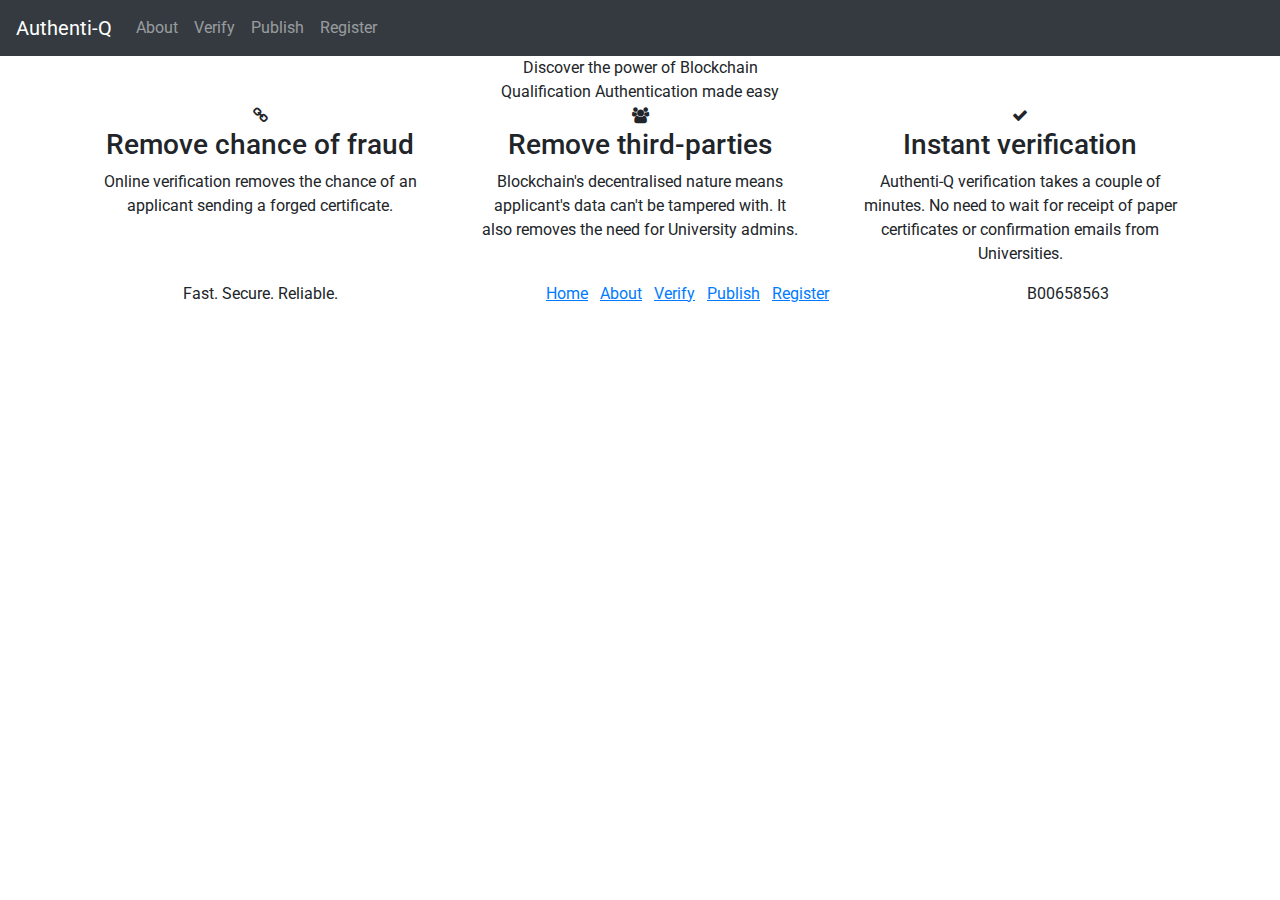
==== src/main/resources/Templates/index.html @ 4428fe18 "added root to path for linux server" ====
<!DOCTYPE html>
<html xmlns:th="http://www.thymeleaf.org">


<head>

    <meta charset="UTF-8"/>
    <meta name="viewport" content="width=device-width, initial-scale=1"/>

    <title>Authenti-Q</title>

    <!-- Latest compiled and minified CSS -->
    <link rel="stylesheet" href="https://maxcdn.bootstrapcdn.com/bootstrap/4.0.0/css/bootstrap.min.css"/>

    <!-- jQuery library -->
    <script src="https://ajax.googleapis.com/ajax/libs/jquery/3.3.1/jquery.min.js"></script>

    <!-- Popper JS -->
    <script src="https://cdnjs.cloudflare.com/ajax/libs/popper.js/1.12.9/umd/popper.min.js"></script>

    <!-- Latest compiled JavaScript -->
    <script src="https://maxcdn.bootstrapcdn.com/bootstrap/4.0.0/js/bootstrap.min.js"></script>

    <link href="css/bootstrap.min.css" rel="stylesheet"/>
    <link href="https://maxcdn.bootstrapcdn.com/font-awesome/4.6.3/css/font-awesome.min.css" rel="stylesheet"/>
    <link href="css/style.css" rel="stylesheet"/>
    <link href="https://fonts.googleapis.com/css?family=Dosis:200,300,400,500,600,700" rel="stylesheet"/>
    <link href="https://fonts.googleapis.com/css?family=Roboto:200,300,400,500,600,700" rel="stylesheet"/>



</head>

<body>

<header class="item header margin-top-0">
    <div class="wrapper">
        <nav class="navbar navbar-expand-sm bg-dark navbar-dark navbar-fixed-top">
            <!-- logo -->
            <a class="navbar-brand" href="/">Authenti-Q</a>

            <!-- Links -->
            <ul class="navbar-nav mr-auto">
                <li class="nav-item">
                    <a class="nav-link" href="aboutUs">About</a>
                </li>
                <li class="nav-item">
                    <a class="nav-link" href="verification">Verify</a>
                </li>
                <li class="nav-item">
                    <a class="nav-link" href="publish">Publish</a>
                </li>
                <li class="nav-item">
                    <a class="nav-link" href="" data-toggle="modal" data-target="#myModal">Register</a>
                </li>
            </ul>
            <ul class="nav navbar-nav">
                <li class="nav-item">
                    <a class="glyphicon glyphicon-cog" id="adminNavItem" href="administration"></a>
                </li>
            </ul>
        </nav>
        <div class="container">
            <div class="row">
                <div class="col-md-12 text-center">
                    <div class="text-homeimage">
                        <div class="maintext-image" data-scrollreveal="enter top over 1.5s after 0.1s">
                            Discover the power of Blockchain
                        </div>
                        <div class="subtext-image" data-scrollreveal="enter bottom over 1.7s after 0.3s">
                            Qualification Authentication made easy
                        </div>
                    </div>
                </div>
            </div>
        </div>
    </div>
</header>


<!-- STEPS =============================-->
<div class="item content">
    <div class="container toparea">
        <div class="row text-center">
            <div class="col-md-4">
                <div class="col editContent">
                    <span class="numberstep"><i class="fa fa-link"></i></span>
                    <h3 class="numbertext">Remove chance of fraud</h3>
                    <p>
                        Online verification removes the chance of an applicant sending a forged certificate.
                    </p>
                </div>
                <!-- /.col-md-4 -->
            </div>
            <!-- /.col-md-4 col -->
            <div class="col-md-4 editContent">
                <div class="col">
                    <span class="numberstep"><i class="fa fa-users"></i></span>
                    <h3 class="numbertext">Remove third-parties</h3>
                    <p>
                        Blockchain's decentralised nature means applicant's data can't be tampered with. It also removes the need for University admins.
                    </p>
                </div>
                <!-- /.col -->
            </div>
            <!-- /.col-md-4 col -->
            <div class="col-md-4 editContent">
                <div class="col">
                    <span class="numberstep"><i class="fa fa-check"></i></span>
                    <h3 class="numbertext">Instant verification</h3>
                    <p>
                        Authenti-Q verification takes a couple of minutes. No need to wait for receipt of paper certificates or confirmation emails from Universities.
                    </p>
                </div>
            </div>
        </div>
    </div>
</div>








<!-- SCRIPTS =============================-->
<script src="js/jquery-.js"></script>
<script src="js/bootstrap.min.js"></script>
<script src="js/anim.js"></script>
<script src="js/registrationFormHandler.js"></script>




<div class="modal fade" id="myModal" tabindex="-1" role="dialog" aria-labelledby="exampleModalLabel" aria-hidden="true">
    <div class="modal-dialog" role="document">
        <div class="modal-content">
            <div class="modal-header">
                <h3 class="modal-title" id="exampleModalLabel">Register</h3>
                <button type="button" class="close" data-dismiss="modal" aria-label="Close">
                    <span aria-hidden="true">&times;</span>
                </button>
            </div>
            <div class="modal-body">
                <p>
                    Please enter valid Credentials below
                </p>

                <form role="form" id="emailForm" action="#" th:action="@{/emailSubmission}" th:object="${producer}" method="post">
                    <div class="form-group">


                        <p>
                            <label for="emailID"><span class="glyphicon glyphicon-envelope"></span> Email</label>
                            <input type="email" class="form-control" id="emailID" th:field="*{email}" placeholder="Enter email"/></p>
                        <p>
                            <label for="uniID"><span class="glyphicon glyphicon-book"></span> Producer Name</label>
                            <input type="text" class="form-control" id="uniID"  th:field="*{producerName}" placeholder="Enter Producer Name"/></p>
                        <p>
                            <label for="adminID"><span class="glyphicon glyphicon-user"></span> Wallet Password</label>
                            <input type="text" class="form-control" id="adminID"  th:field="*{password}" placeholder="Enter a Wallet password"/></p>

                    </div>
                    <button type="button" id="submitButton" class="btn btn-default btn-success btn-block" data-dismiss="modal" ><span class="glyphicon glyphicon-check"></span> Register</button>
                </form>
            </div>
        </div>
    </div>
</div>

<!-- Bootstrap Modal -->
<div class="modal fade" id="SuccessModal" role="dialog">
    <div class="modal-dialog">

        <!-- Bootstrap Modal content-->
        <div class="modal-content">
            <div class="modal-header">
                <h4 id="title" class="modal-title">Success</h4>
                <button type="button" class="close" data-dismiss="modal">&times;</button>
            </div>
            <div class="modal-body">
                <p id="status"></p>
                <p th:text=" 'We need to investigate the authenticity of your registration'"/>
                <p th:text=" 'You will recieve an email regarding the success of your registration as soon as possible.'"/>
            </div>
            <div class="modal-footer">
                <button type="button" class="btn btn-default" data-dismiss="modal">Close</button>
            </div>
        </div>
    </div>
</div>

<div class="modal fade" id="ErrorModal" role="dialog">
    <div class="modal-dialog">

        <!-- Bootstrap Modal content-->
        <div class="modal-content">
            <div class="modal-header">
                <h4 id="errortitle" class="modal-title">Error</h4>
                <button type="button" class="close" data-dismiss="modal">&times;</button>
            </div>
            <div class="modal-body">
                <p id="errorstatus"></p>
                <p th:text=" 'This University has already been registered'"/>
            </div>
            <div class="modal-footer">
                <button type="button" class="btn btn-default" data-dismiss="modal">Close</button>
            </div>
        </div>
    </div>
</div>


</body>

<footer>
    <!-- FOOTER =============================-->
    <div class="footer text-center">
        <div class="container">
            <div class="row">
                <p class="col-md-4 footernote">
                    Fast. Secure. Reliable.
                </p>
                <ul class = "col-md-5 list-inline">
                    <li class="list-inline-item"><a href="/home"><u>Home</u></a> </li>
                    <li class="list-inline-item"><a href="/aboutUs"><u>About</u></a></li>
                    <li class="list-inline-item"><a href="/verification"><u>Verify</u></a></li>
                    <li class="list-inline-item"><a href="/publish"><u>Publish</u></a></li>
                    <li class="list-inline-item"><a href="#" data-toggle="modal" data-target="#myModal"><u>Register</u></a></li>

                </ul>
                <p class="col-md-3">
                    B00658563
                </p>
            </div>
        </div>
    </div>


</footer>

</html>
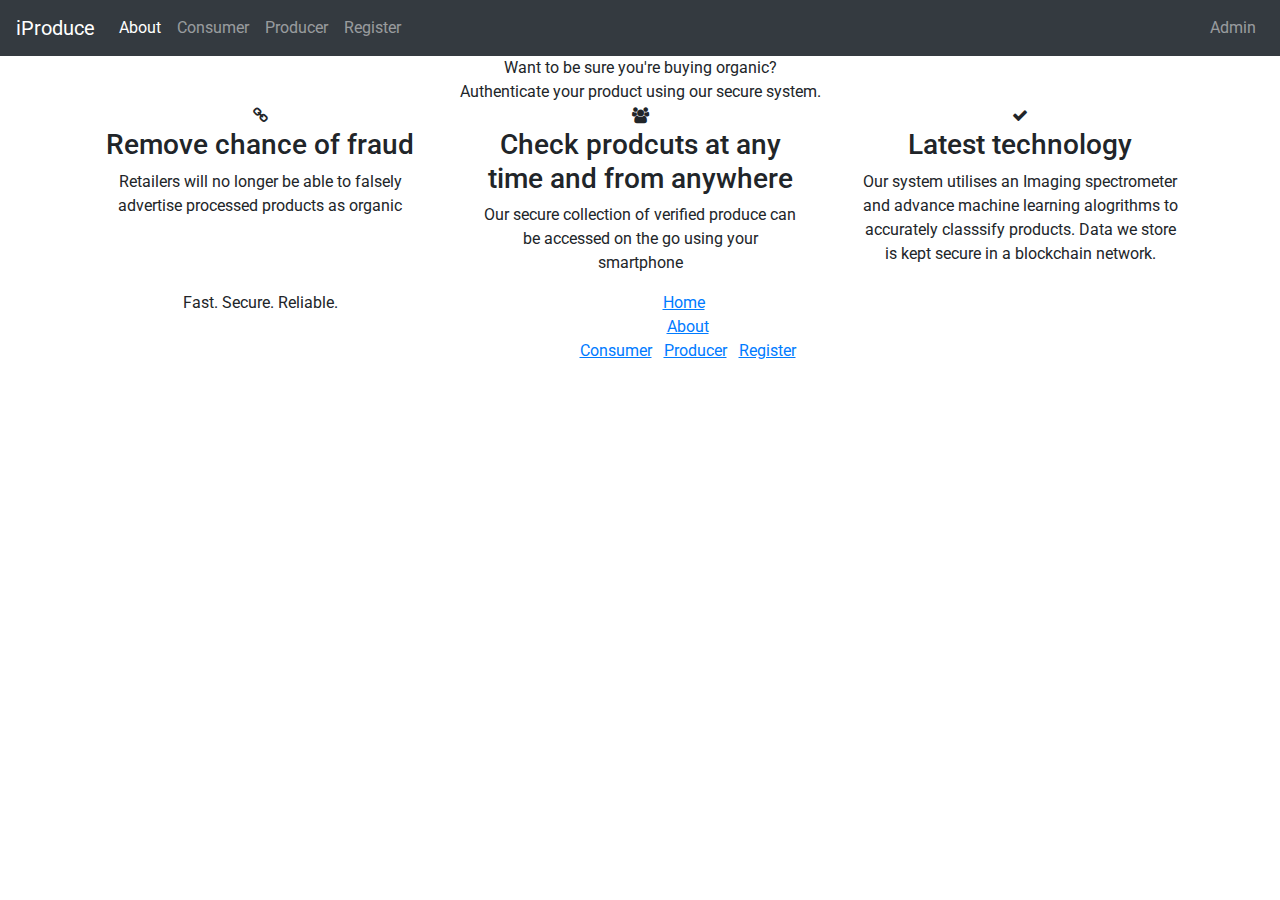
==== commit 1bd5d983: "Ready to create jar" ====
--- a/src/main/resources/Templates/index.html
+++ b/src/main/resources/Templates/index.html
@@ -37,18 +37,18 @@
     <div class="wrapper">
         <nav class="navbar navbar-expand-sm bg-dark navbar-dark navbar-fixed-top">
             <!-- logo -->
-            <a class="navbar-brand" href="/">Authenti-Q</a>
+            <a class="navbar-brand" href="/">iProduce</a>
 
             <!-- Links -->
             <ul class="navbar-nav mr-auto">
-                <li class="nav-item">
+                <li class="nav-item; active">
                     <a class="nav-link" href="aboutUs">About</a>
                 </li>
                 <li class="nav-item">
-                    <a class="nav-link" href="verification">Verify</a>
-                </li>
-                <li class="nav-item">
-                    <a class="nav-link" href="publish">Publish</a>
+                    <a class="nav-link" href="verification">Consumer</a>
+                </li>
+                <li class="nav-item">
+                    <a class="nav-link" href="publish">Producer</a>
                 </li>
                 <li class="nav-item">
                     <a class="nav-link" href="" data-toggle="modal" data-target="#myModal">Register</a>
@@ -56,7 +56,7 @@
             </ul>
             <ul class="nav navbar-nav">
                 <li class="nav-item">
-                    <a class="glyphicon glyphicon-cog" id="adminNavItem" href="administration"></a>
+                    <a class="nav-link" id="adminNavItem" href="administration">Admin</a>
                 </li>
             </ul>
         </nav>
@@ -65,10 +65,10 @@
                 <div class="col-md-12 text-center">
                     <div class="text-homeimage">
                         <div class="maintext-image" data-scrollreveal="enter top over 1.5s after 0.1s">
-                            Discover the power of Blockchain
+                            Want to be sure you're buying organic?
                         </div>
                         <div class="subtext-image" data-scrollreveal="enter bottom over 1.7s after 0.3s">
-                            Qualification Authentication made easy
+                            Authenticate your product using our secure system.
                         </div>
                     </div>
                 </div>
@@ -87,7 +87,7 @@
                     <span class="numberstep"><i class="fa fa-link"></i></span>
                     <h3 class="numbertext">Remove chance of fraud</h3>
                     <p>
-                        Online verification removes the chance of an applicant sending a forged certificate.
+                        Retailers will no longer be able to falsely advertise processed products as organic
                     </p>
                 </div>
                 <!-- /.col-md-4 -->
@@ -96,9 +96,9 @@
             <div class="col-md-4 editContent">
                 <div class="col">
                     <span class="numberstep"><i class="fa fa-users"></i></span>
-                    <h3 class="numbertext">Remove third-parties</h3>
+                    <h3 class="numbertext">Check prodcuts at any time and from anywhere</h3>
                     <p>
-                        Blockchain's decentralised nature means applicant's data can't be tampered with. It also removes the need for University admins.
+                        Our secure collection of verified produce can be accessed on the go using your smartphone
                     </p>
                 </div>
                 <!-- /.col -->
@@ -107,9 +107,9 @@
             <div class="col-md-4 editContent">
                 <div class="col">
                     <span class="numberstep"><i class="fa fa-check"></i></span>
-                    <h3 class="numbertext">Instant verification</h3>
+                    <h3 class="numbertext">Latest technology</h3>
                     <p>
-                        Authenti-Q verification takes a couple of minutes. No need to wait for receipt of paper certificates or confirmation emails from Universities.
+                        Our system utilises an Imaging spectrometer and advance machine learning alogrithms to accurately classsify products. Data we store is kept secure in a blockchain network.
                     </p>
                 </div>
             </div>
@@ -202,7 +202,7 @@
             </div>
             <div class="modal-body">
                 <p id="errorstatus"></p>
-                <p th:text=" 'This University has already been registered'"/>
+                <p th:text=" 'Unable to submit registration'"/>
             </div>
             <div class="modal-footer">
                 <button type="button" class="btn btn-default" data-dismiss="modal">Close</button>
@@ -224,15 +224,12 @@
                 </p>
                 <ul class = "col-md-5 list-inline">
                     <li class="list-inline-item"><a href="/home"><u>Home</u></a> </li>
-                    <li class="list-inline-item"><a href="/aboutUs"><u>About</u></a></li>
-                    <li class="list-inline-item"><a href="/verification"><u>Verify</u></a></li>
-                    <li class="list-inline-item"><a href="/publish"><u>Publish</u></a></li>
+                    <li class="list-inline-item; active"><a href="/aboutUs"><u>About</u></a></li>
+                    <li class="list-inline-item"><a href="/verification"><u>Consumer</u></a></li>
+                    <li class="list-inline-item"><a href="/publish"><u>Producer</u></a></li>
                     <li class="list-inline-item"><a href="#" data-toggle="modal" data-target="#myModal"><u>Register</u></a></li>
 
                 </ul>
-                <p class="col-md-3">
-                    B00658563
-                </p>
             </div>
         </div>
     </div>
